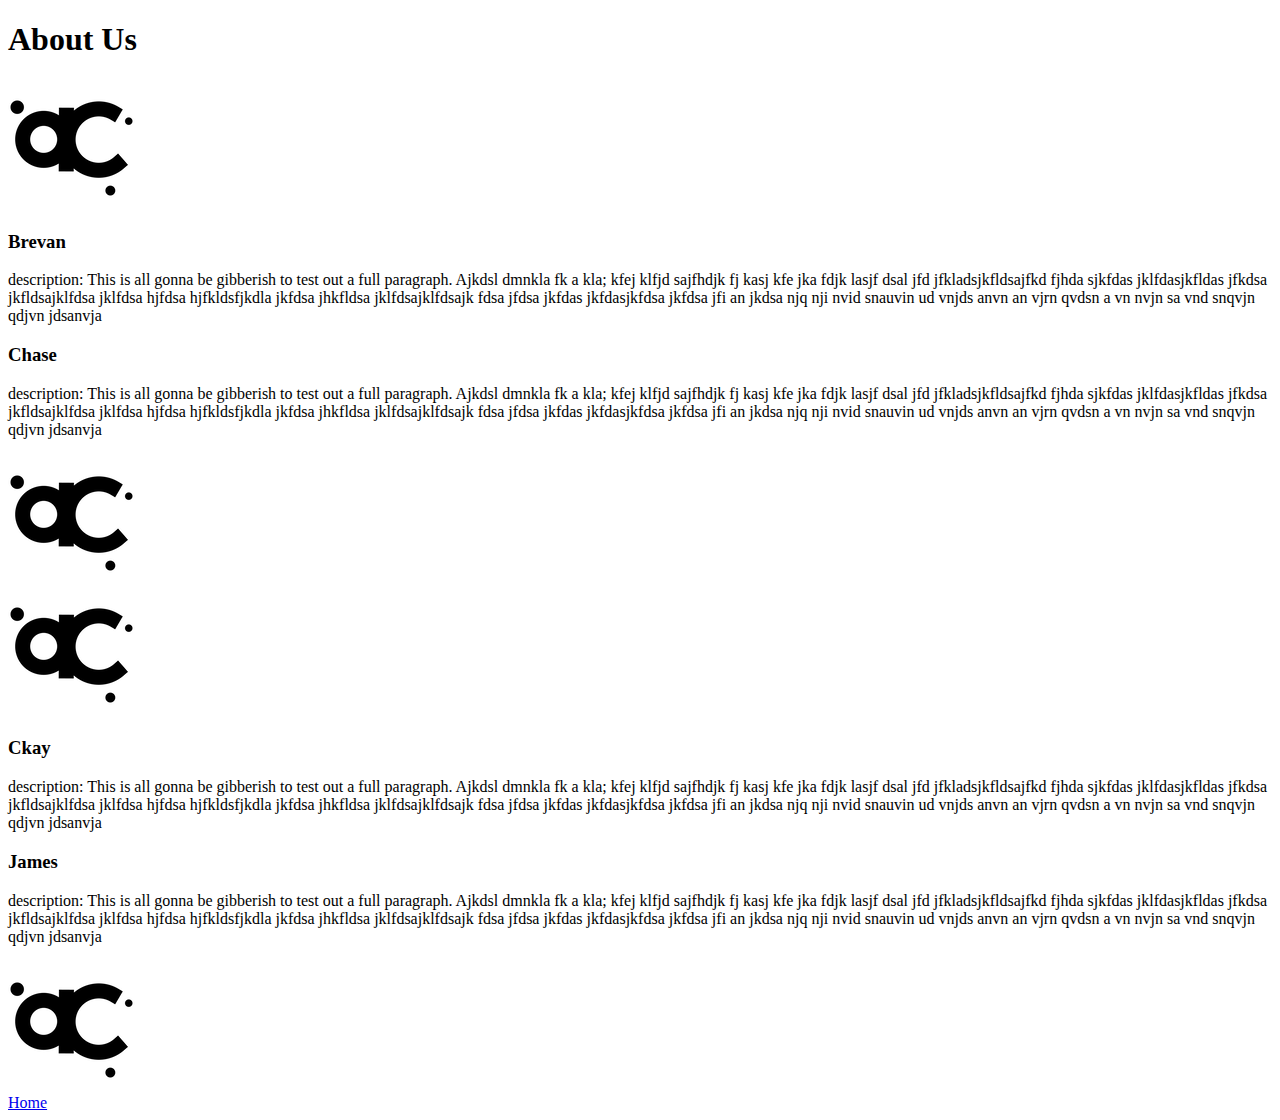
==== about/index.html @ 2cc6e60e "Merge pull request #7 from ckaynatividad/james-dev-branch" ====
<!DOCTYPE html>
<html lang="en">
<head>
    <meta charset="UTF-8">
    <meta http-equiv="X-UA-Compatible" content="IE=edge">
    <meta name="viewport" content="width=device-width, initial-scale=1.0">
    <link rel="stylesheet" href="./about.css">
    <title>About</title>
</head>
<body>
    <header>
        <h1>About Us</h1>
    </header>
    <main>
        <div id="top">
            <div id="brevan-div">
                <img src="../assets/alchemy-logo.png" alt="">
                <div id="text">
                    <h3>Brevan</h3>
                    <p>description: This is all gonna be gibberish to test out a full paragraph. Ajkdsl dmnkla fk a kla; kfej klfjd sajfhdjk fj kasj kfe jka fdjk lasjf dsal jfd jfkladsjkfldsajfkd  fjhda sjkfdas jklfdasjkfldas jfkdsa jkfldsajklfdsa jklfdsa hjfdsa hjfkldsfjkdla jkfdsa jhkfldsa jklfdsajklfdsajk fdsa jfdsa jkfdas jkfdasjkfdsa jkfdsa jfi an jkdsa  njq nji nvid snauvin ud vnjds anvn an vjrn qvdsn a vn  nvjn sa vnd snqvjn qdjvn jdsanvja</p>
                </div>
            </div>
            <div id="chase-div">
                <div id="text">
                    <h3>Chase</h3>
                    <p>description: This is all gonna be gibberish to test out a full paragraph. Ajkdsl dmnkla fk a kla; kfej klfjd sajfhdjk fj kasj kfe jka fdjk lasjf dsal jfd jfkladsjkfldsajfkd  fjhda sjkfdas jklfdasjkfldas jfkdsa jkfldsajklfdsa jklfdsa hjfdsa hjfkldsfjkdla jkfdsa jhkfldsa jklfdsajklfdsajk fdsa jfdsa jkfdas jkfdasjkfdsa jkfdsa jfi an jkdsa  njq nji nvid snauvin ud vnjds anvn an vjrn qvdsn a vn  nvjn sa vnd snqvjn qdjvn jdsanvja</p>
                </div>
                <img src="../assets/alchemy-logo.png" alt="">
            </div>
        </div>
        <div id="bottom">
            <div id="ckay-div">
                <img src="../assets/alchemy-logo.png" alt="">
                <div id="text">
                    <h3>Ckay</h3>
                    <p>description: This is all gonna be gibberish to test out a full paragraph. Ajkdsl dmnkla fk a kla; kfej klfjd sajfhdjk fj kasj kfe jka fdjk lasjf dsal jfd jfkladsjkfldsajfkd  fjhda sjkfdas jklfdasjkfldas jfkdsa jkfldsajklfdsa jklfdsa hjfdsa hjfkldsfjkdla jkfdsa jhkfldsa jklfdsajklfdsajk fdsa jfdsa jkfdas jkfdasjkfdsa jkfdsa jfi an jkdsa  njq nji nvid snauvin ud vnjds anvn an vjrn qvdsn a vn  nvjn sa vnd snqvjn qdjvn jdsanvja</p>
                </div>
            </div>
            <div id="james-div">
                <div id="text">
                    <h3>James</h3>
                    <p>description: This is all gonna be gibberish to test out a full paragraph. Ajkdsl dmnkla fk a kla; kfej klfjd sajfhdjk fj kasj kfe jka fdjk lasjf dsal jfd jfkladsjkfldsajfkd  fjhda sjkfdas jklfdasjkfldas jfkdsa jkfldsajklfdsa jklfdsa hjfdsa hjfkldsfjkdla jkfdsa jhkfldsa jklfdsajklfdsajk fdsa jfdsa jkfdas jkfdasjkfdsa jkfdsa jfi an jkdsa  njq nji nvid snauvin ud vnjds anvn an vjrn qvdsn a vn  nvjn sa vnd snqvjn qdjvn jdsanvja</p>
                </div>
                <img src="../assets/alchemy-logo.png" alt="">
            </div>
        </div>
    </main>
    <a href="../">Home</a>
</body>
</html>
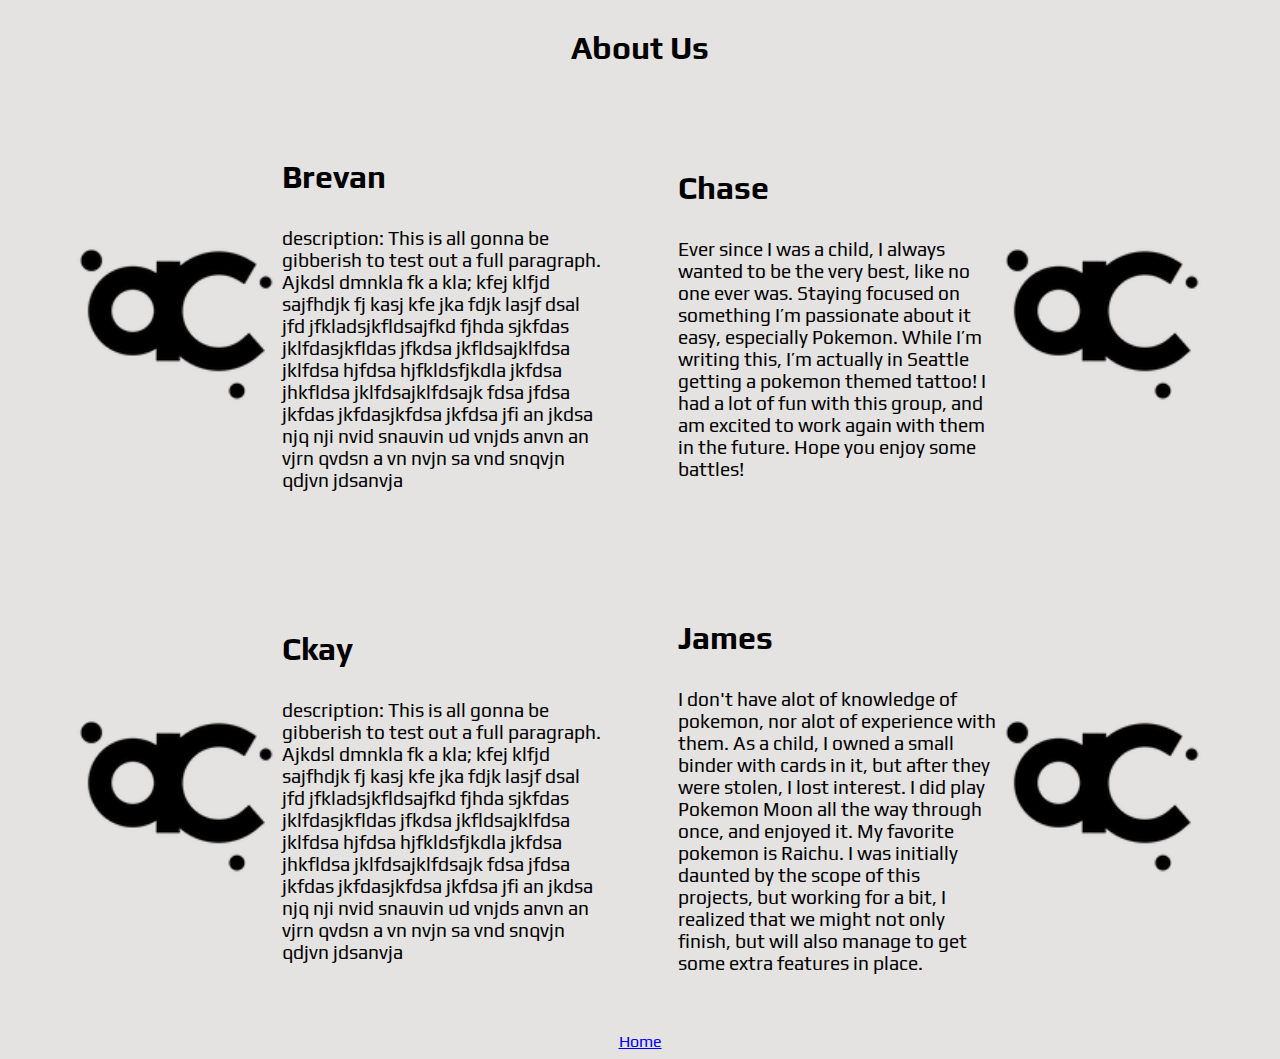
==== commit 1b274ea9: "some about us styling" ====
--- a/about/index.html
+++ b/about/index.html
@@ -4,6 +4,10 @@
     <meta charset="UTF-8">
     <meta http-equiv="X-UA-Compatible" content="IE=edge">
     <meta name="viewport" content="width=device-width, initial-scale=1.0">
+    <link rel="preconnect" href="https://fonts.googleapis.com">
+    <link rel="preconnect" href="https://fonts.googleapis.com">
+    <link rel="preconnect" href="https://fonts.gstatic.com" crossorigin>
+    <link href="https://fonts.googleapis.com/css2?family=Electrolize&family=Monda:wght@400;700&family=Play:wght@400;700&family=Press+Start+2P&family=Work+Sans:ital,wght@0,200;0,300;0,400;0,600;0,700;1,200;1,300;1,400&display=swap" rel="stylesheet">
     <link rel="stylesheet" href="./about.css">
     <title>About</title>
 </head>
@@ -23,7 +27,7 @@
             <div id="chase-div">
                 <div id="text">
                     <h3>Chase</h3>
-                    <p>description: This is all gonna be gibberish to test out a full paragraph. Ajkdsl dmnkla fk a kla; kfej klfjd sajfhdjk fj kasj kfe jka fdjk lasjf dsal jfd jfkladsjkfldsajfkd  fjhda sjkfdas jklfdasjkfldas jfkdsa jkfldsajklfdsa jklfdsa hjfdsa hjfkldsfjkdla jkfdsa jhkfldsa jklfdsajklfdsajk fdsa jfdsa jkfdas jkfdasjkfdsa jkfdsa jfi an jkdsa  njq nji nvid snauvin ud vnjds anvn an vjrn qvdsn a vn  nvjn sa vnd snqvjn qdjvn jdsanvja</p>
+                    <p>Ever since I was a child, I always wanted to be the very best, like no one ever was. Staying focused on something I’m passionate about it easy, especially Pokemon. While I’m writing this, I’m actually in Seattle getting a pokemon themed tattoo! I had a lot of fun with this group, and am excited to work again with them in the future. Hope you enjoy some battles!</p>
                 </div>
                 <img src="../assets/alchemy-logo.png" alt="">
             </div>
@@ -39,7 +43,7 @@
             <div id="james-div">
                 <div id="text">
                     <h3>James</h3>
-                    <p>description: This is all gonna be gibberish to test out a full paragraph. Ajkdsl dmnkla fk a kla; kfej klfjd sajfhdjk fj kasj kfe jka fdjk lasjf dsal jfd jfkladsjkfldsajfkd  fjhda sjkfdas jklfdasjkfldas jfkdsa jkfldsajklfdsa jklfdsa hjfdsa hjfkldsfjkdla jkfdsa jhkfldsa jklfdsajklfdsajk fdsa jfdsa jkfdas jkfdasjkfdsa jkfdsa jfi an jkdsa  njq nji nvid snauvin ud vnjds anvn an vjrn qvdsn a vn  nvjn sa vnd snqvjn qdjvn jdsanvja</p>
+                    <p>I don't have alot of knowledge of pokemon, nor alot of experience with them. As a child, I owned a small binder with cards in it, but after they were stolen, I lost interest. I did play Pokemon Moon all the way through once, and enjoyed it. My favorite pokemon is Raichu. I was initially daunted by the scope of this projects, but working for a bit, I realized that we might not only finish, but will also manage to get some extra features in place.</p>
                 </div>
                 <img src="../assets/alchemy-logo.png" alt="">
             </div>
--- a/about/about.css
+++ b/about/about.css
@@ -0,0 +1,43 @@
+body {
+    display: flex;
+    flex-direction: column;
+    align-items: center;
+    font-family: 'Play', sans-serif;
+    background-color: rgb(228, 227, 225);
+}
+
+p {
+    width: 25vw;
+}
+
+#brevan-div, #chase-div, #ckay-div, #james-div {
+    display: flex;
+    flex-direction: row;
+    justify-content: center;
+    align-items: center;
+    margin: 3vw;
+    font-size: 1.2rem;
+}
+
+h3 {
+    font-size: 2rem;
+}
+
+img {
+    width: 200px;
+    height: 200px;
+    display: flex;
+    justify-content: center;
+    align-items: center;
+    margin-left: 5px;
+    margin-right: 5px;
+}
+
+main {
+    display: flex;
+    flex-direction: column;
+}
+
+#top, #bottom {
+    display: flex;
+}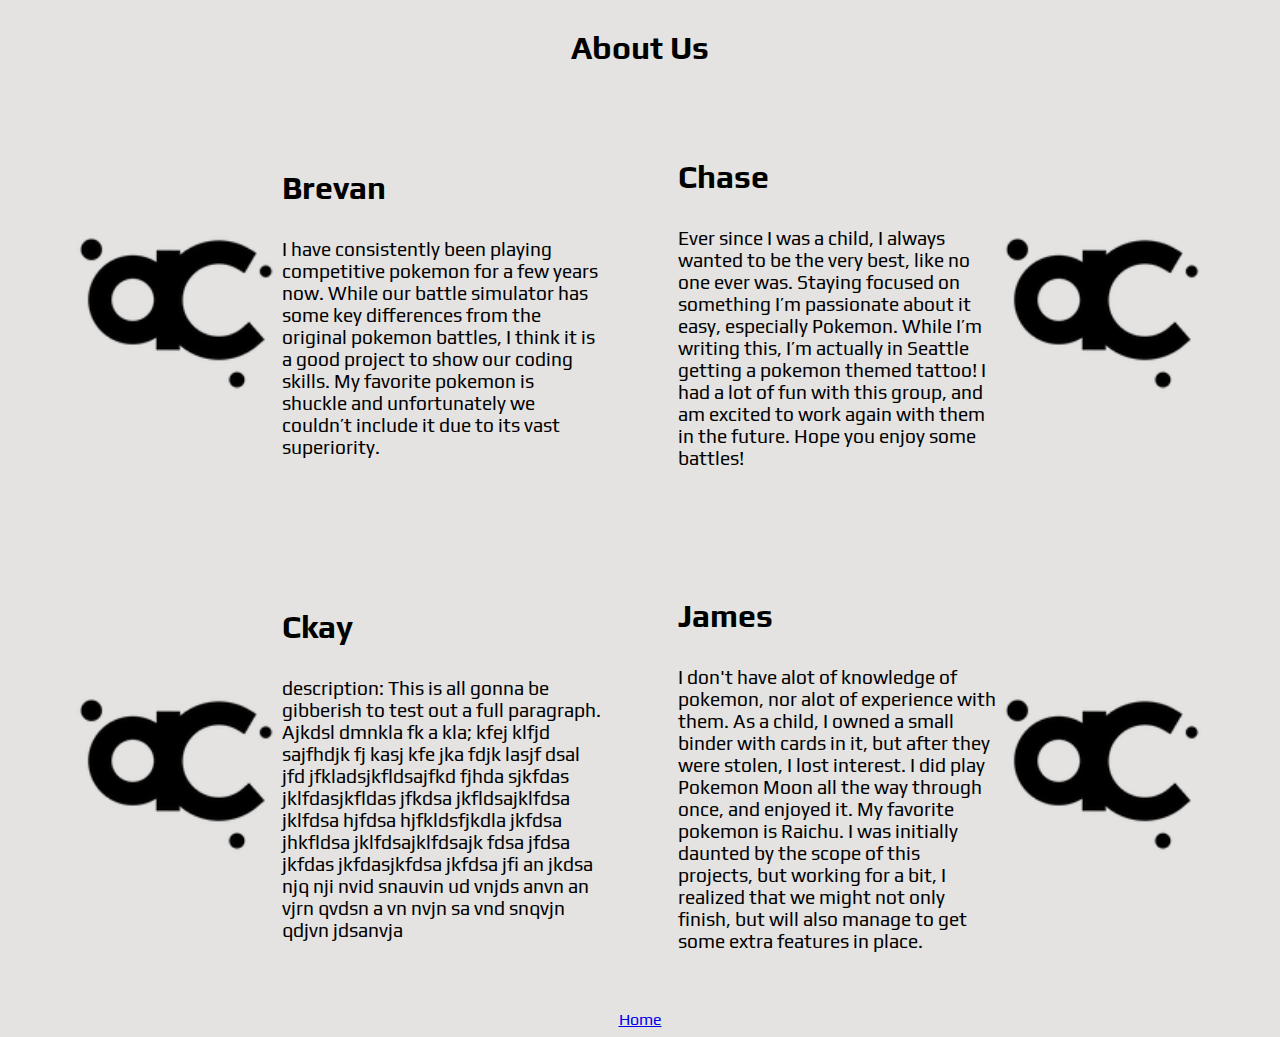
==== commit 50f5e48c: "basestat function working for player and computer pokemon" ====
--- a/about/index.html
+++ b/about/index.html
@@ -21,7 +21,7 @@
                 <img src="../assets/alchemy-logo.png" alt="">
                 <div id="text">
                     <h3>Brevan</h3>
-                    <p>description: This is all gonna be gibberish to test out a full paragraph. Ajkdsl dmnkla fk a kla; kfej klfjd sajfhdjk fj kasj kfe jka fdjk lasjf dsal jfd jfkladsjkfldsajfkd  fjhda sjkfdas jklfdasjkfldas jfkdsa jkfldsajklfdsa jklfdsa hjfdsa hjfkldsfjkdla jkfdsa jhkfldsa jklfdsajklfdsajk fdsa jfdsa jkfdas jkfdasjkfdsa jkfdsa jfi an jkdsa  njq nji nvid snauvin ud vnjds anvn an vjrn qvdsn a vn  nvjn sa vnd snqvjn qdjvn jdsanvja</p>
+                    <p>I have consistently been playing competitive pokemon for a few years now. While our battle simulator has some key differences from the original pokemon battles, I think it is a good project to show our coding skills. My favorite pokemon is shuckle and unfortunately we couldn’t include it due to its vast superiority.</p>
                 </div>
             </div>
             <div id="chase-div">
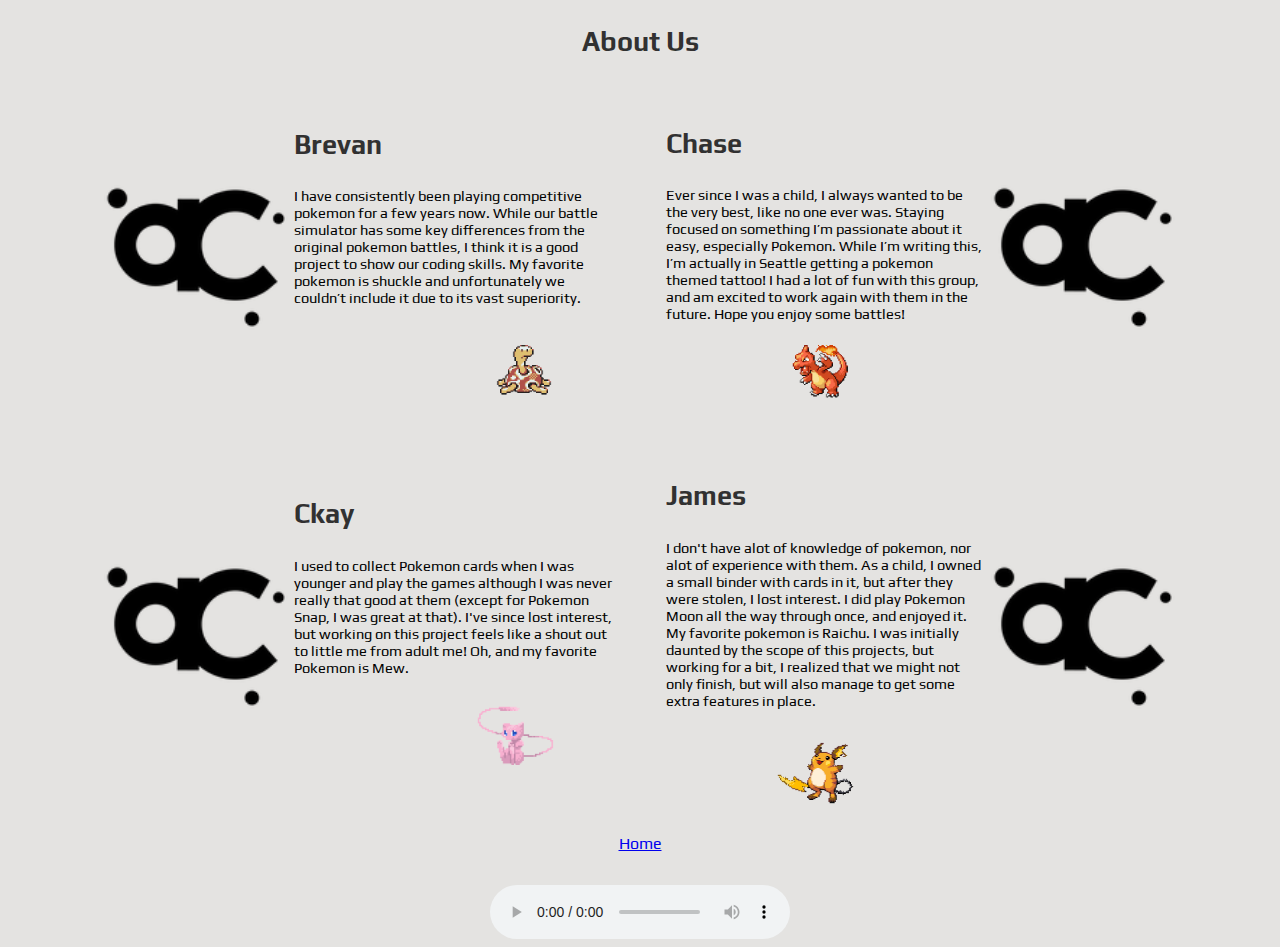
==== commit c114c9a7: "about me styling" ====
--- a/about/index.html
+++ b/about/index.html
@@ -22,12 +22,14 @@
                 <div id="text">
                     <h3>Brevan</h3>
                     <p>I have consistently been playing competitive pokemon for a few years now. While our battle simulator has some key differences from the original pokemon battles, I think it is a good project to show our coding skills. My favorite pokemon is shuckle and unfortunately we couldn’t include it due to its vast superiority.</p>
+                <img id="gif1" src="../assets/shuckle1.gif">
                 </div>
             </div>
             <div id="chase-div">
                 <div id="text">
                     <h3>Chase</h3>
                     <p>Ever since I was a child, I always wanted to be the very best, like no one ever was. Staying focused on something I’m passionate about it easy, especially Pokemon. While I’m writing this, I’m actually in Seattle getting a pokemon themed tattoo! I had a lot of fun with this group, and am excited to work again with them in the future. Hope you enjoy some battles!</p>
+                <img id="gif2" src="../assets/char1.gif">
                 </div>
                 <img src="../assets/alchemy-logo.png" alt="">
             </div>
@@ -37,18 +39,22 @@
                 <img src="../assets/alchemy-logo.png" alt="">
                 <div id="text">
                     <h3>Ckay</h3>
-                    <p>description: This is all gonna be gibberish to test out a full paragraph. Ajkdsl dmnkla fk a kla; kfej klfjd sajfhdjk fj kasj kfe jka fdjk lasjf dsal jfd jfkladsjkfldsajfkd  fjhda sjkfdas jklfdasjkfldas jfkdsa jkfldsajklfdsa jklfdsa hjfdsa hjfkldsfjkdla jkfdsa jhkfldsa jklfdsajklfdsajk fdsa jfdsa jkfdas jkfdasjkfdsa jkfdsa jfi an jkdsa  njq nji nvid snauvin ud vnjds anvn an vjrn qvdsn a vn  nvjn sa vnd snqvjn qdjvn jdsanvja</p>
+                    <p>I used to collect Pokemon cards when I was younger and play the games although I was never really that good at them (except for Pokemon Snap, I was great at that). I've since lost interest, but working on this project feels like a shout out to little me from adult me! Oh, and my favorite Pokemon is Mew. </p>
+                <img id="gif3" src="../assets/mew1.gif">
                 </div>
             </div>
             <div id="james-div">
                 <div id="text">
                     <h3>James</h3>
                     <p>I don't have alot of knowledge of pokemon, nor alot of experience with them. As a child, I owned a small binder with cards in it, but after they were stolen, I lost interest. I did play Pokemon Moon all the way through once, and enjoyed it. My favorite pokemon is Raichu. I was initially daunted by the scope of this projects, but working for a bit, I realized that we might not only finish, but will also manage to get some extra features in place.</p>
+                <img id="gif4" src="../assets/raichu.gif">
                 </div>
                 <img src="../assets/alchemy-logo.png" alt="">
             </div>
         </div>
     </main>
     <a href="../">Home</a>
+    <p></p>
+    <audio controls autoplay loop src="../assets/lillie.wav"></audio>
 </body>
 </html>--- a/about/about.css
+++ b/about/about.css
@@ -15,17 +15,50 @@
     flex-direction: row;
     justify-content: center;
     align-items: center;
-    margin: 3vw;
-    font-size: 1.2rem;
+    margin: 2vw;
+    font-size: 1rem;
+    animation: fadeIn linear 9s;
+    font-size: 11pt;
 }
 
-h3 {
-    font-size: 2rem;
+@keyframes fadeIn {
+  0% {opacity:0;}
+  100% {opacity:1;}
 }
 
+@-moz-keyframes fadeIn {
+  0% {opacity:0;}
+  100% {opacity:1;}
+}
+
+@-webkit-keyframes fadeIn {
+  0% {opacity:0;}
+  100% {opacity:1;}
+}
+
+@-o-keyframes fadeIn {
+  0% {opacity:0;}
+  100% {opacity:1;}
+}
+
+@-ms-keyframes fadeIn {
+  0% {opacity:0;}
+  100% {opacity:1;}
+}
+
+
+h3, h1 {
+    font-size: 1.7rem;
+    color: rgba(0, 0, 0, 0.788);
+}
+
+/* h1 {
+    color: rgba(0, 0, 0, 0.322);
+} */
+
 img {
-    width: 200px;
-    height: 200px;
+    width: 185px;
+    height: 185px;
     display: flex;
     justify-content: center;
     align-items: center;
@@ -36,8 +69,33 @@
 main {
     display: flex;
     flex-direction: column;
+    
 }
 
 #top, #bottom {
     display: flex;
+}
+
+#gif1 {
+    margin-left: 190px;
+    width: 80px;
+    height: 80px;
+}
+
+#gif2 {
+    margin-left: 120px;
+    width: 65px;
+    height: 65px;
+}
+
+#gif3 {
+    margin-left: 170px;
+    width: 100px;
+    height: 100px;
+}
+
+#gif4 {
+    margin-left: 110px;
+    width: 85px;
+    height: 85px;
 }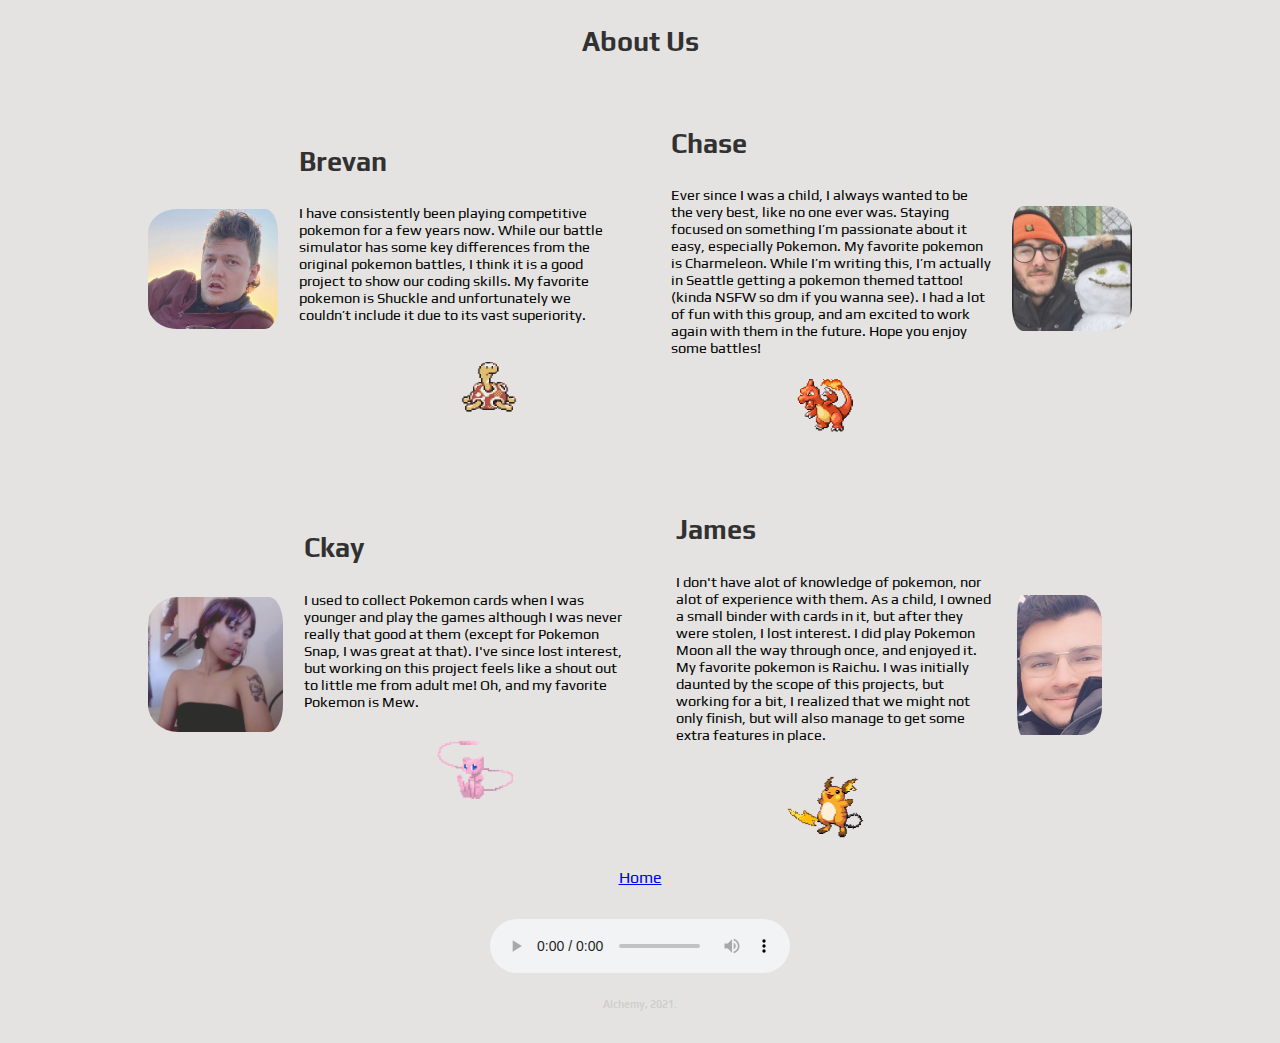
==== commit e004a740: "Merge pull request #87 from ckaynatividad/ckay" ====
--- a/about/index.html
+++ b/about/index.html
@@ -18,29 +18,30 @@
     <main>
         <div id="top">
             <div id="brevan-div">
-                <img src="../assets/alchemy-logo.png" alt="">
+                <img id="brevan" src="../assets/brevan.jpg" alt="">
                 <div id="text">
                     <h3>Brevan</h3>
-                    <p>I have consistently been playing competitive pokemon for a few years now. While our battle simulator has some key differences from the original pokemon battles, I think it is a good project to show our coding skills. My favorite pokemon is shuckle and unfortunately we couldn’t include it due to its vast superiority.</p>
+                    <p>I have consistently been playing competitive pokemon for a few years now. While our battle simulator has some key differences from the original pokemon battles, I think it is a good project to show our coding skills. My favorite pokemon is Shuckle and unfortunately we couldn’t include it due to its vast superiority.</p>
                 <img id="gif1" src="../assets/shuckle1.gif">
                 </div>
             </div>
             <div id="chase-div">
                 <div id="text">
                     <h3>Chase</h3>
-                    <p>Ever since I was a child, I always wanted to be the very best, like no one ever was. Staying focused on something I’m passionate about it easy, especially Pokemon. While I’m writing this, I’m actually in Seattle getting a pokemon themed tattoo! I had a lot of fun with this group, and am excited to work again with them in the future. Hope you enjoy some battles!</p>
+                    <p>Ever since I was a child, I always wanted to be the very best, like no one ever was. Staying focused on something I’m passionate about it easy, especially Pokemon. My favorite pokemon is Charmeleon. While I’m writing this, I’m actually in Seattle getting a pokemon themed tattoo! (kinda NSFW so dm if you wanna see). I had a lot of fun with this group, and am excited to work again with them in the future. Hope you enjoy some battles!</p>
                 <img id="gif2" src="../assets/char1.gif">
                 </div>
-                <img src="../assets/alchemy-logo.png" alt="">
+                <img id="chase" src="../assets/chase.jpg" alt="">
             </div>
         </div>
         <div id="bottom">
             <div id="ckay-div">
-                <img src="../assets/alchemy-logo.png" alt="">
+                <img id="ckay" src="../assets/ckay1.jpg" alt="">
                 <div id="text">
                     <h3>Ckay</h3>
                     <p>I used to collect Pokemon cards when I was younger and play the games although I was never really that good at them (except for Pokemon Snap, I was great at that). I've since lost interest, but working on this project feels like a shout out to little me from adult me! Oh, and my favorite Pokemon is Mew. </p>
-                <img id="gif3" src="../assets/mew1.gif">
+                <p></p>
+                    <img id="gif3" src="../assets/mew1.gif">
                 </div>
             </div>
             <div id="james-div">
@@ -49,12 +50,14 @@
                     <p>I don't have alot of knowledge of pokemon, nor alot of experience with them. As a child, I owned a small binder with cards in it, but after they were stolen, I lost interest. I did play Pokemon Moon all the way through once, and enjoyed it. My favorite pokemon is Raichu. I was initially daunted by the scope of this projects, but working for a bit, I realized that we might not only finish, but will also manage to get some extra features in place.</p>
                 <img id="gif4" src="../assets/raichu.gif">
                 </div>
-                <img src="../assets/alchemy-logo.png" alt="">
+                <img id="james" src="../assets/james.jpg" alt="">
             </div>
         </div>
     </main>
     <a href="../">Home</a>
     <p></p>
     <audio controls autoplay loop src="../assets/lillie.wav"></audio>
+
+    <h6>Alchemy, 2021.</h6>
 </body>
 </html>--- a/about/about.css
+++ b/about/about.css
@@ -17,7 +17,7 @@
     align-items: center;
     margin: 2vw;
     font-size: 1rem;
-    animation: fadeIn linear 9s;
+    animation: fadeIn linear 5s;
     font-size: 11pt;
 }
 
@@ -57,13 +57,41 @@
 } */
 
 img {
-    width: 185px;
-    height: 185px;
+    border-radius: 20%;
     display: flex;
     justify-content: center;
     align-items: center;
     margin-left: 5px;
     margin-right: 5px;
+}
+
+
+#brevan {
+    opacity: 80%;
+    width: 130px;
+    height: 120px;
+    padding-right: 1rem;
+}
+
+#chase {
+    opacity: 80%;
+    width: 120px;
+    height: 125px;
+    padding-left: 1rem
+}
+
+#ckay {
+    opacity: 80%;
+    width: 135px;
+    height: 135px;
+    padding-right: 1rem;
+}
+
+#james {
+    opacity: 80%;
+    width: 85px;
+    height: 140px;
+    padding-left: 1rem;
 }
 
 main {
@@ -77,7 +105,7 @@
 }
 
 #gif1 {
-    margin-left: 190px;
+    margin-left: 150px;
     width: 80px;
     height: 80px;
 }
@@ -89,7 +117,7 @@
 }
 
 #gif3 {
-    margin-left: 170px;
+    margin-left: 120px;
     width: 100px;
     height: 100px;
 }
@@ -98,4 +126,8 @@
     margin-left: 110px;
     width: 85px;
     height: 85px;
+}
+
+h6 {
+    color: rgba(73, 72, 72, 0.144);
 }